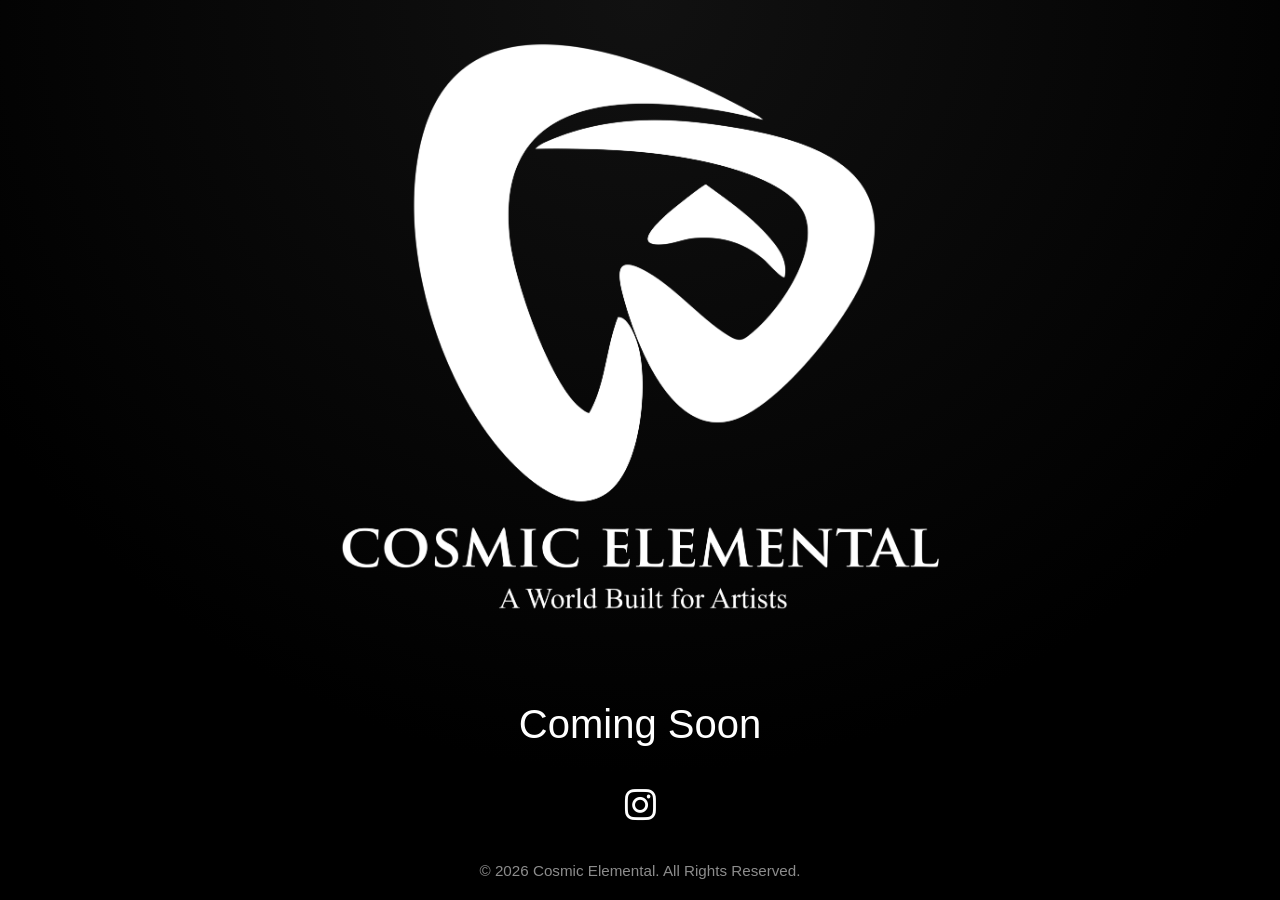
==== index.html @ 2e2dcb1f "Update index.html" ====
<!DOCTYPE html>
<html lang="en">
<head>
<meta charset="UTF-8">
<meta name="viewport" content="width=device-width, initial-scale=1.0">

<title>Cosmic Elemental</title>

<meta name="description" content="Cosmic Elemental - A World Built for Artists. Events, Education, Community and Artist Growth.">

<meta name="keywords" content="Cosmic Elemental, Dance, Artists, Art Community, Events, Workshops, Education, Artist Agency">

<meta property="og:title" content="Cosmic Elemental">
<meta property="og:description" content="A World Built for Artists">
<meta property="og:type" content="website">
<meta property="og:image" content="logo.png">

<link rel="icon" type="image/png" href="favicon.png">

<link rel="stylesheet"
href="https://cdnjs.cloudflare.com/ajax/libs/font-awesome/6.5.1/css/all.min.css">

<style>

*{
    margin:0;
    padding:0;
    box-sizing:border-box;
}

body{
    background:#000;
    background-image:
        radial-gradient(circle at top, #111 0%, #000 70%);
    color:#fff;
    font-family:Georgia, serif;
    min-height:100vh;
    display:flex;
    justify-content:center;
    align-items:center;
    text-align:center;
    overflow:hidden;
}

.container{
    max-width:900px;
    padding:20px;
}

.logo{
    width:700px;
    max-width:95%;
    margin-bottom:30px;
    position:relative;
    left:-9px;
}

h1{
    font-size:4rem;
    letter-spacing:4px;
    font-weight:400;
    margin-bottom:10px;
}

.coming-soon{
    margin-top:30px;
    font-family:Arial, sans-serif;
    font-size:2.5rem;
    font-weight:300;
}

.socials{
    margin-top:40px;
}

.socials a{
    color:white;
    font-size:2.2rem;
    margin:0 15px;
    transition:.3s ease;
}

.socials a:hover{
    opacity:.65;
}

.footer{
    margin-top:35px;
    font-size:.95rem;
    opacity:.55;
    font-family:Arial, sans-serif;
}

@media(max-width:768px){

.logo{
    width:95vw;
    max-width:700px;
    margin-bottom:15px;
    position:relative;
    left:-5px;
}

.coming-soon{
    font-size:1.6rem;
    margin-top:10px;
}

.socials{
    margin-top:25px;
}

.socials a{
    font-size:1.8rem;
}

.footer{
    margin-top:25px;
    font-size:.8rem;
}
}

</style>
</head>

<body>

<div class="container">

    <!-- Replace logo.png with your logo file -->
    <img src="logo.png" alt="Cosmic Elemental Logo" class="logo">
    

    <div class="coming-soon">
        Coming Soon
    </div>

    <div class="socials">

        <a href="https://instagram.com/cosmicelemental" target="_blank" aria-label="Instagram">
            <i class="fab fa-instagram"></i>
        </a>

        <!-- Add LinkedIn when available -->
        <!--
        <a href="https://linkedin.com/company/cosmicelemental" target="_blank">
            <i class="fab fa-linkedin"></i>
        </a>
        -->

    </div>

    <div class="footer">
        © 2026 Cosmic Elemental. All Rights Reserved.
    </div>

</div>

</body>
</html>
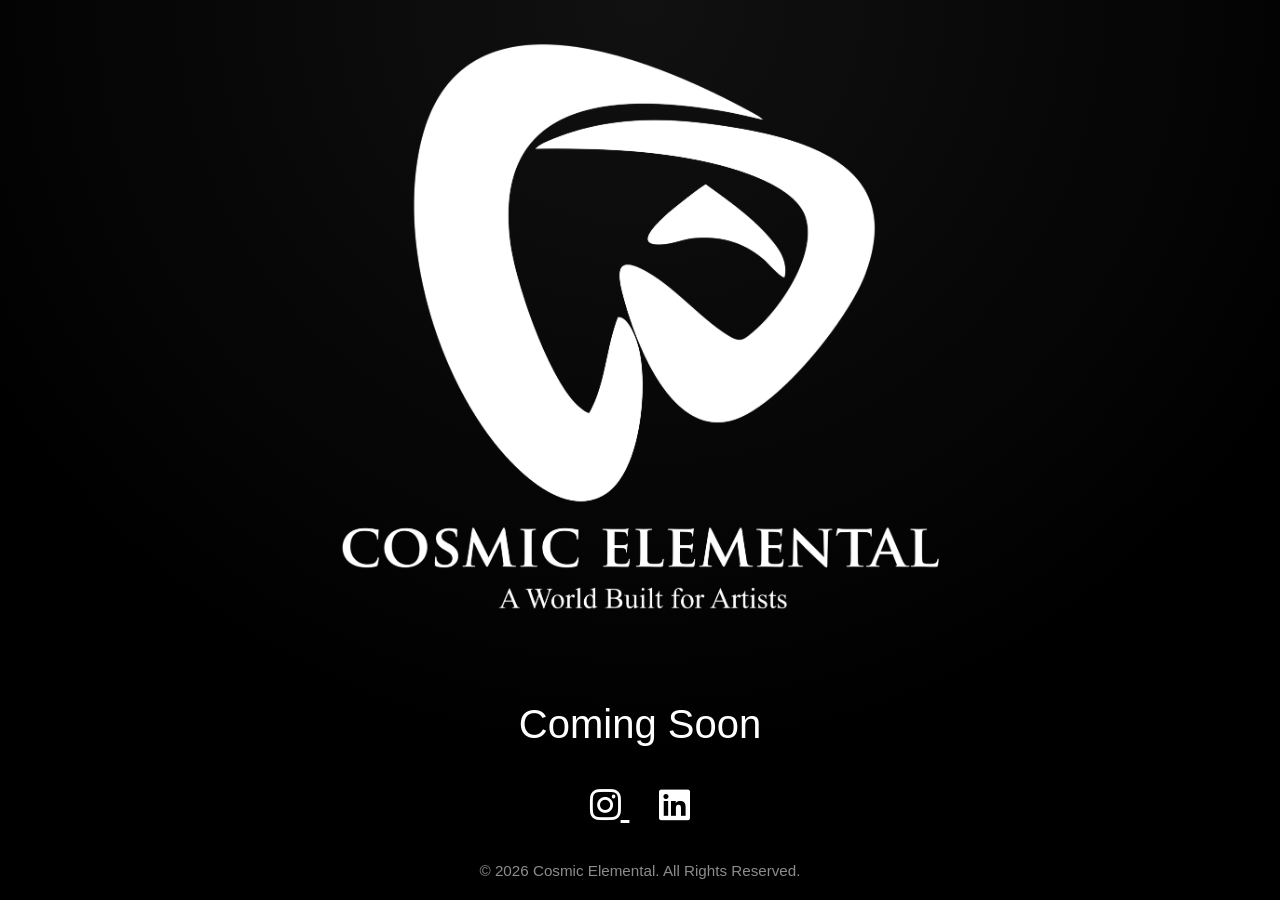
==== commit 225af235: "Update index.html" ====
--- a/index.html
+++ b/index.html
@@ -135,20 +135,17 @@
         Coming Soon
     </div>
 
-    <div class="socials">
+   <div class="socials">
 
-        <a href="https://instagram.com/cosmicelemental" target="_blank" aria-label="Instagram">
-            <i class="fab fa-instagram"></i>
-        </a>
+    <a href="https://instagram.com/cosmicelemental" target="_blank" aria-label="Instagram">
+        <i class="fab fa-instagram"></i>
+    </a>
 
-        <!-- Add LinkedIn when available -->
-        <!--
-        <a href="https://linkedin.com/company/cosmicelemental" target="_blank">
-            <i class="fab fa-linkedin"></i>
-        </a>
-        -->
+    <a href="https://www.linkedin.com/company/cosmic-elemental/" target="_blank" aria-label="LinkedIn">
+        <i class="fab fa-linkedin"></i>
+    </a>
 
-    </div>
+</div>
 
     <div class="footer">
         © 2026 Cosmic Elemental. All Rights Reserved.
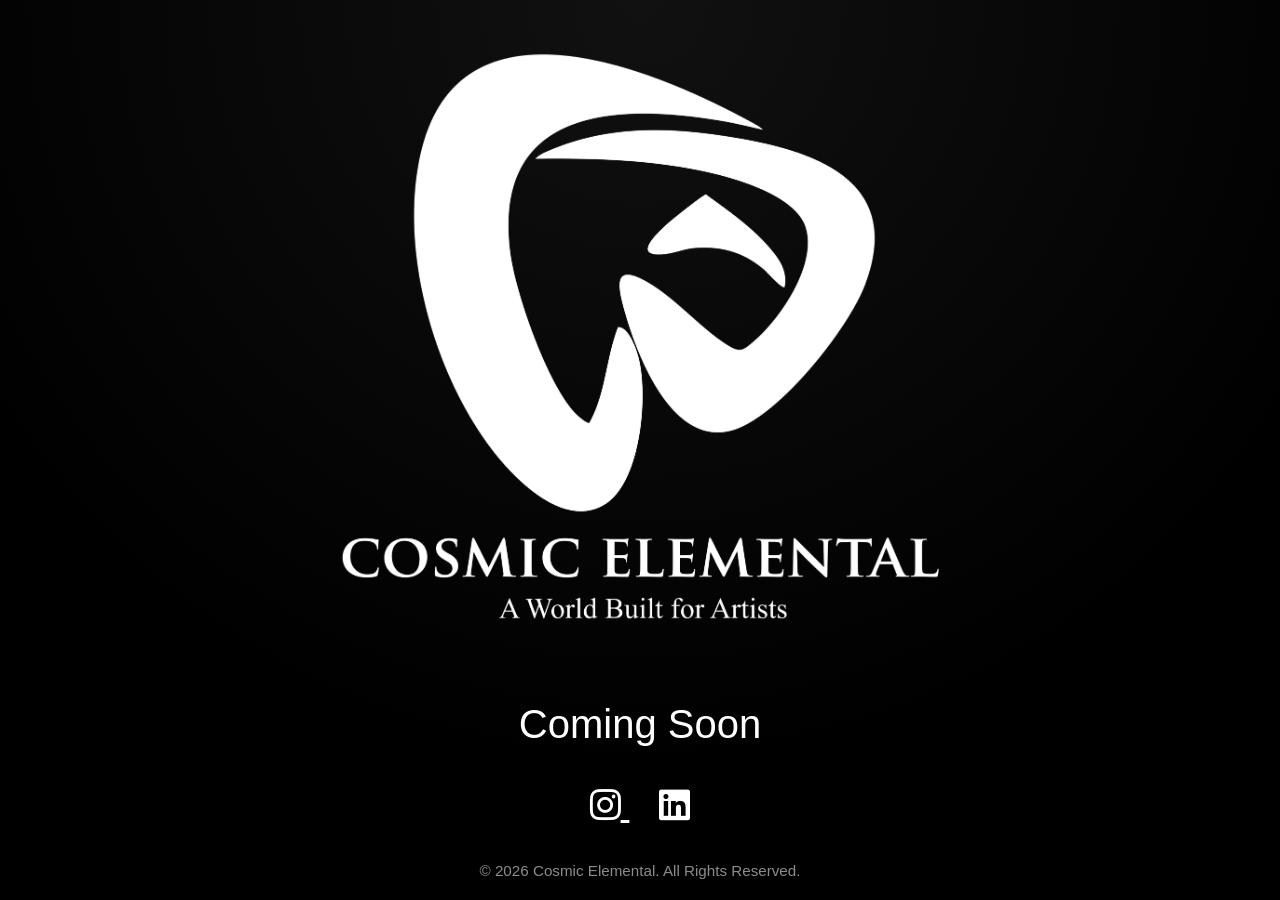
==== commit 8a0f20b0: "Update index.html" ====
--- a/index.html
+++ b/index.html
@@ -53,6 +53,7 @@
     margin-bottom:30px;
     position:relative;
     left:-9px;
+    top:10px;
 }
 
 h1{
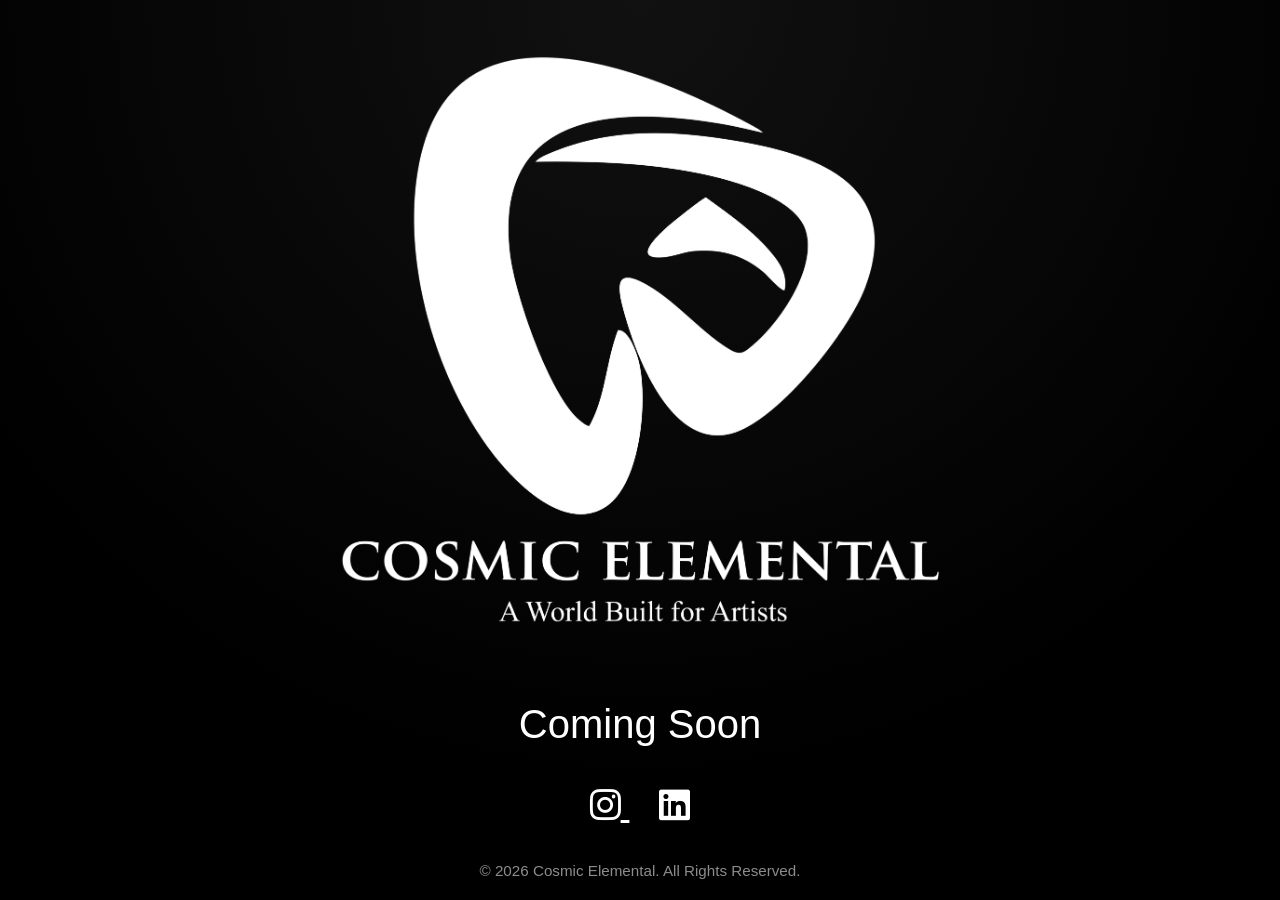
==== commit 4e6e2e80: "Update index.html" ====
--- a/index.html
+++ b/index.html
@@ -53,7 +53,7 @@
     margin-bottom:30px;
     position:relative;
     left:-9px;
-    top:10px;
+    top:13px;
 }
 
 h1{
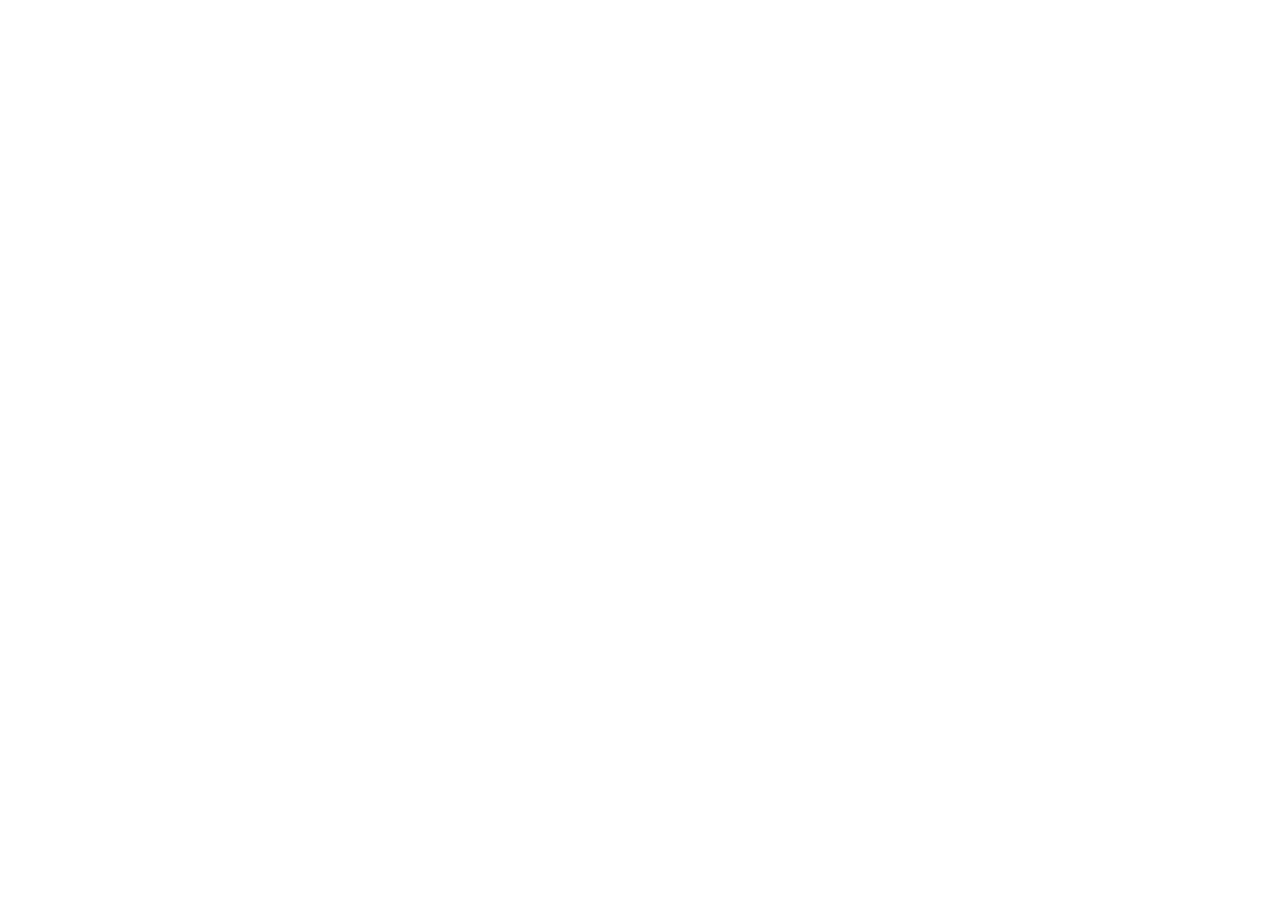
==== commit 18308fd5: "Add files via upload" ====
--- a/index.html
+++ b/index.html
@@ -1,158 +1,22 @@
-<!DOCTYPE html>
-<html lang="en">
-<head>
-<meta charset="UTF-8">
-<meta name="viewport" content="width=device-width, initial-scale=1.0">
-
-<title>Cosmic Elemental</title>
-
-<meta name="description" content="Cosmic Elemental - A World Built for Artists. Events, Education, Community and Artist Growth.">
-
-<meta name="keywords" content="Cosmic Elemental, Dance, Artists, Art Community, Events, Workshops, Education, Artist Agency">
-
-<meta property="og:title" content="Cosmic Elemental">
-<meta property="og:description" content="A World Built for Artists">
-<meta property="og:type" content="website">
-<meta property="og:image" content="logo.png">
-
-<link rel="icon" type="image/png" href="favicon.png">
-
-<link rel="stylesheet"
-href="https://cdnjs.cloudflare.com/ajax/libs/font-awesome/6.5.1/css/all.min.css">
-
-<style>
-
-*{
-    margin:0;
-    padding:0;
-    box-sizing:border-box;
-}
-
-body{
-    background:#000;
-    background-image:
-        radial-gradient(circle at top, #111 0%, #000 70%);
-    color:#fff;
-    font-family:Georgia, serif;
-    min-height:100vh;
-    display:flex;
-    justify-content:center;
-    align-items:center;
-    text-align:center;
-    overflow:hidden;
-}
-
-.container{
-    max-width:900px;
-    padding:20px;
-}
-
-.logo{
-    width:700px;
-    max-width:95%;
-    margin-bottom:30px;
-    position:relative;
-    left:-9px;
-    top:13px;
-}
-
-h1{
-    font-size:4rem;
-    letter-spacing:4px;
-    font-weight:400;
-    margin-bottom:10px;
-}
-
-.coming-soon{
-    margin-top:30px;
-    font-family:Arial, sans-serif;
-    font-size:2.5rem;
-    font-weight:300;
-}
-
-.socials{
-    margin-top:40px;
-}
-
-.socials a{
-    color:white;
-    font-size:2.2rem;
-    margin:0 15px;
-    transition:.3s ease;
-}
-
-.socials a:hover{
-    opacity:.65;
-}
-
-.footer{
-    margin-top:35px;
-    font-size:.95rem;
-    opacity:.55;
-    font-family:Arial, sans-serif;
-}
-
-@media(max-width:768px){
-
-.logo{
-    width:95vw;
-    max-width:700px;
-    margin-bottom:15px;
-    position:relative;
-    left:-5px;
-}
-
-.coming-soon{
-    font-size:1.6rem;
-    margin-top:10px;
-}
-
-.socials{
-    margin-top:25px;
-}
-
-.socials a{
-    font-size:1.8rem;
-}
-
-.footer{
-    margin-top:25px;
-    font-size:.8rem;
-}
-}
-
-</style>
-</head>
-
-<body>
-
-<div class="container">
-
-    <!-- Replace logo.png with your logo file -->
-    <img src="logo.png" alt="Cosmic Elemental Logo" class="logo">
-    
-
-    <div class="coming-soon">
-        Coming Soon
-    </div>
-
-   <div class="socials">
-
-    <a href="https://instagram.com/cosmicelemental" target="_blank" aria-label="Instagram">
-        <i class="fab fa-instagram"></i>
-    </a>
-
-    <a href="https://www.linkedin.com/company/cosmic-elemental/" target="_blank" aria-label="LinkedIn">
-        <i class="fab fa-linkedin"></i>
-    </a>
-
-</div>
-
-    <div class="footer">
-        © 2026 Cosmic Elemental. All Rights Reserved.
-    </div>
-
-</div>
-
-</body>
-</html>
+
+  <!DOCTYPE html>
+  <html lang="en">
+    <head>
+      
+      <meta charset="UTF-8" />
+      <meta name="viewport" content="width=device-width, initial-scale=1.0" />
+      <title>Design Cosmic Elemental Website</title>
+      <meta name="description" content="Connects global artists and creative professionals through immersive event discovery, portfolio showcases, opportunities, and community building." />
+      <meta name="robots" content="noindex, nofollow" />
+      <style>html, body { height: 100%; margin: 0; } #root { height: 100%; }</style>
+      
+    </head>
+
+    <body>
+      
+      <div id="root"></div>
+      <script type="module" src="/src/main.tsx"></script>
+      
+    </body>
+  </html>
+  
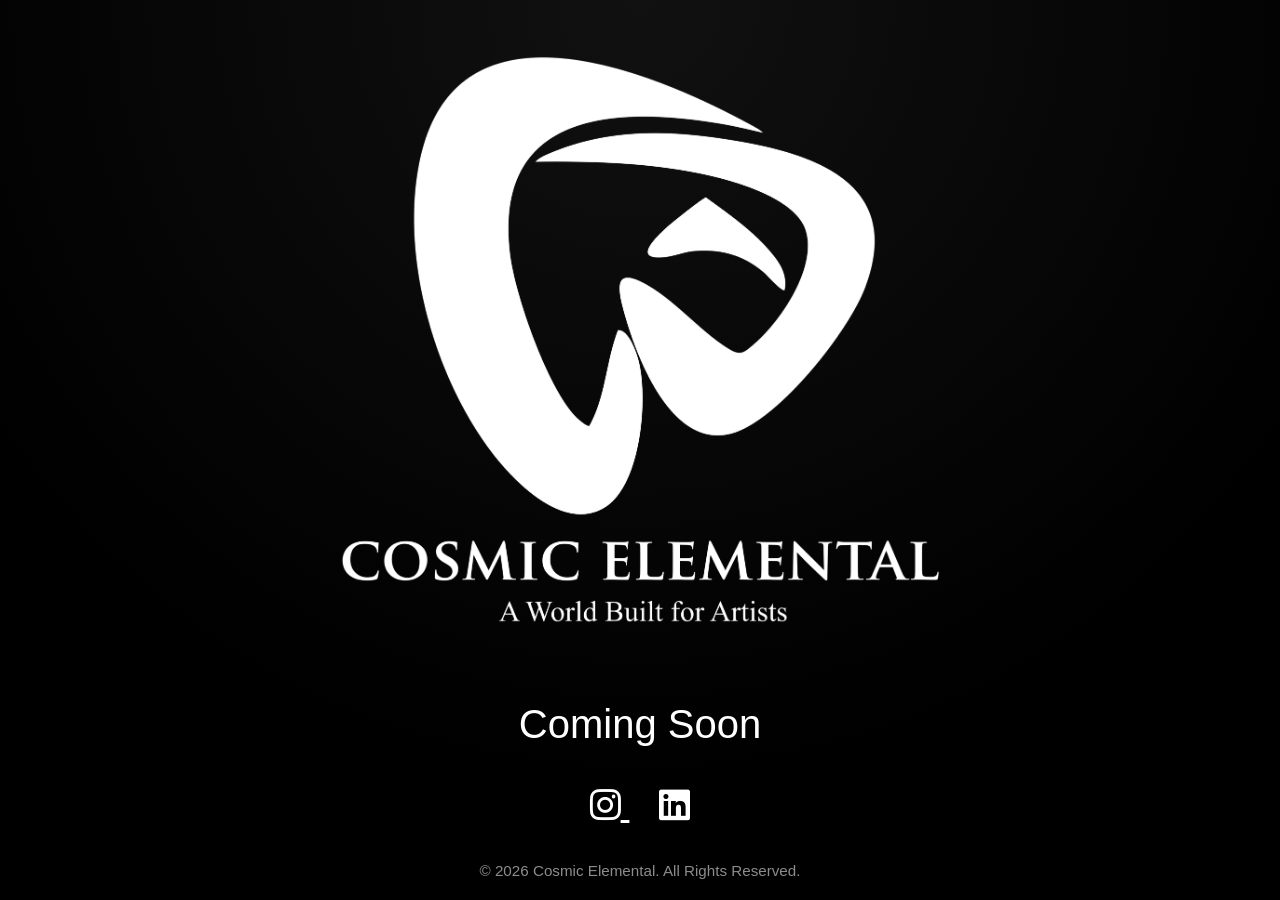
==== commit 328b597c: "Add files via upload" ====
--- a/index.html
+++ b/index.html
@@ -1,22 +1,158 @@
-
-  <!DOCTYPE html>
-  <html lang="en">
-    <head>
-      
-      <meta charset="UTF-8" />
-      <meta name="viewport" content="width=device-width, initial-scale=1.0" />
-      <title>Design Cosmic Elemental Website</title>
-      <meta name="description" content="Connects global artists and creative professionals through immersive event discovery, portfolio showcases, opportunities, and community building." />
-      <meta name="robots" content="noindex, nofollow" />
-      <style>html, body { height: 100%; margin: 0; } #root { height: 100%; }</style>
-      
-    </head>
-
-    <body>
-      
-      <div id="root"></div>
-      <script type="module" src="/src/main.tsx"></script>
-      
-    </body>
-  </html>
-  +<!DOCTYPE html>
+<html lang="en">
+<head>
+<meta charset="UTF-8">
+<meta name="viewport" content="width=device-width, initial-scale=1.0">
+
+<title>Cosmic Elemental</title>
+
+<meta name="description" content="Cosmic Elemental - A World Built for Artists. Events, Education, Community and Artist Growth.">
+
+<meta name="keywords" content="Cosmic Elemental, Dance, Artists, Art Community, Events, Workshops, Education, Artist Agency">
+
+<meta property="og:title" content="Cosmic Elemental">
+<meta property="og:description" content="A World Built for Artists">
+<meta property="og:type" content="website">
+<meta property="og:image" content="logo.png">
+
+<link rel="icon" type="image/png" href="favicon.png">
+
+<link rel="stylesheet"
+href="https://cdnjs.cloudflare.com/ajax/libs/font-awesome/6.5.1/css/all.min.css">
+
+<style>
+
+*{
+    margin:0;
+    padding:0;
+    box-sizing:border-box;
+}
+
+body{
+    background:#000;
+    background-image:
+        radial-gradient(circle at top, #111 0%, #000 70%);
+    color:#fff;
+    font-family:Georgia, serif;
+    min-height:100vh;
+    display:flex;
+    justify-content:center;
+    align-items:center;
+    text-align:center;
+    overflow:hidden;
+}
+
+.container{
+    max-width:900px;
+    padding:20px;
+}
+
+.logo{
+    width:700px;
+    max-width:95%;
+    margin-bottom:30px;
+    position:relative;
+    left:-9px;
+    top:13px;
+}
+
+h1{
+    font-size:4rem;
+    letter-spacing:4px;
+    font-weight:400;
+    margin-bottom:10px;
+}
+
+.coming-soon{
+    margin-top:30px;
+    font-family:Arial, sans-serif;
+    font-size:2.5rem;
+    font-weight:300;
+}
+
+.socials{
+    margin-top:40px;
+}
+
+.socials a{
+    color:white;
+    font-size:2.2rem;
+    margin:0 15px;
+    transition:.3s ease;
+}
+
+.socials a:hover{
+    opacity:.65;
+}
+
+.footer{
+    margin-top:35px;
+    font-size:.95rem;
+    opacity:.55;
+    font-family:Arial, sans-serif;
+}
+
+@media(max-width:768px){
+
+.logo{
+    width:95vw;
+    max-width:700px;
+    margin-bottom:15px;
+    position:relative;
+    left:-5px;
+}
+
+.coming-soon{
+    font-size:1.6rem;
+    margin-top:10px;
+}
+
+.socials{
+    margin-top:25px;
+}
+
+.socials a{
+    font-size:1.8rem;
+}
+
+.footer{
+    margin-top:25px;
+    font-size:.8rem;
+}
+}
+
+</style>
+</head>
+
+<body>
+
+<div class="container">
+
+    <!-- Replace logo.png with your logo file -->
+    <img src="logo.png" alt="Cosmic Elemental Logo" class="logo">
+    
+
+    <div class="coming-soon">
+        Coming Soon
+    </div>
+
+   <div class="socials">
+
+    <a href="https://instagram.com/cosmicelemental" target="_blank" aria-label="Instagram">
+        <i class="fab fa-instagram"></i>
+    </a>
+
+    <a href="https://www.linkedin.com/company/cosmic-elemental/" target="_blank" aria-label="LinkedIn">
+        <i class="fab fa-linkedin"></i>
+    </a>
+
+</div>
+
+    <div class="footer">
+        © 2026 Cosmic Elemental. All Rights Reserved.
+    </div>
+
+</div>
+
+</body>
+</html>
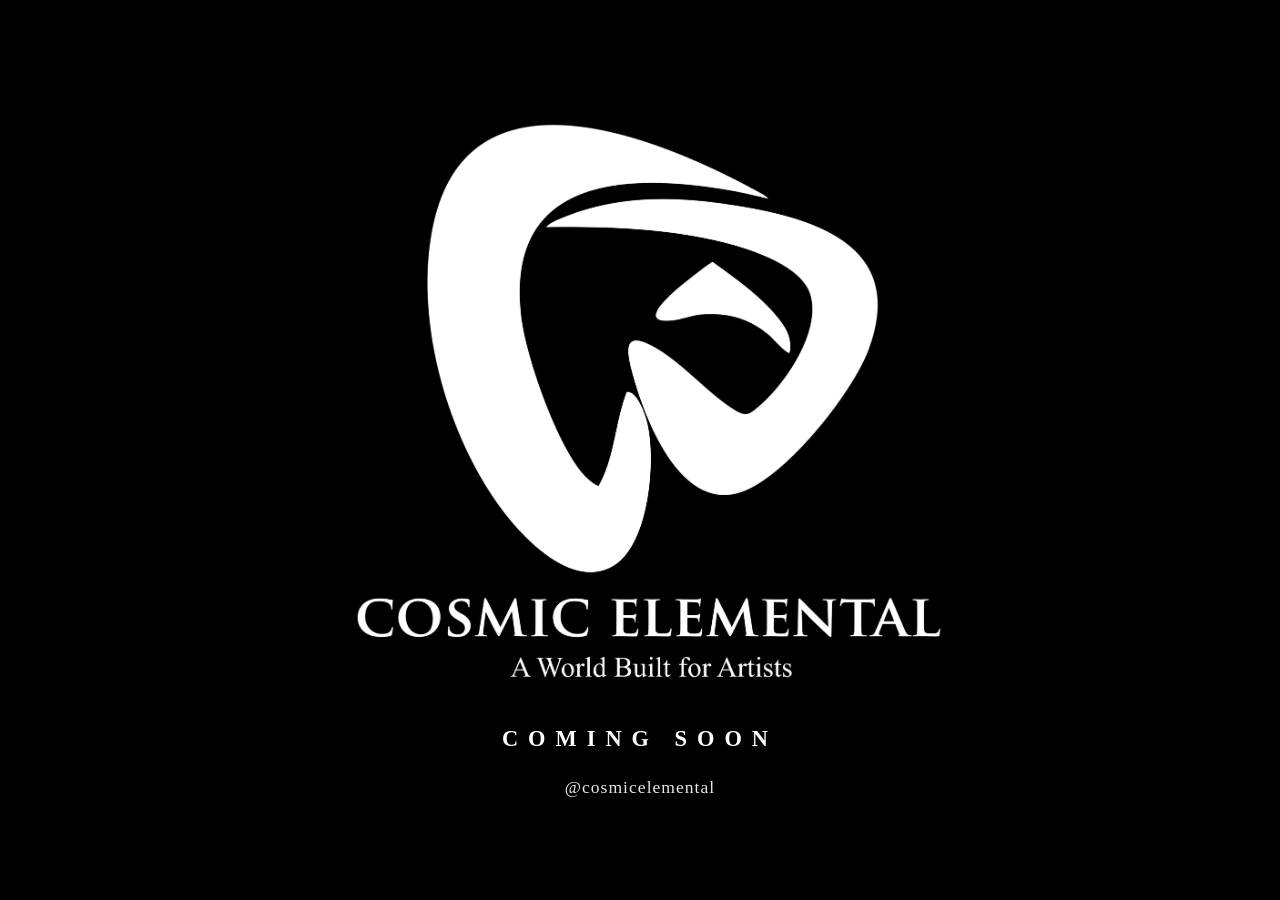
==== commit 16b3f4ff: "Add files via upload" ====
--- a/index.html
+++ b/index.html
@@ -5,20 +5,7 @@
 <meta name="viewport" content="width=device-width, initial-scale=1.0">
 
 <title>Cosmic Elemental</title>
-
-<meta name="description" content="Cosmic Elemental - A World Built for Artists. Events, Education, Community and Artist Growth.">
-
-<meta name="keywords" content="Cosmic Elemental, Dance, Artists, Art Community, Events, Workshops, Education, Artist Agency">
-
-<meta property="og:title" content="Cosmic Elemental">
-<meta property="og:description" content="A World Built for Artists">
-<meta property="og:type" content="website">
-<meta property="og:image" content="logo.png">
-
-<link rel="icon" type="image/png" href="favicon.png">
-
-<link rel="stylesheet"
-href="https://cdnjs.cloudflare.com/ajax/libs/font-awesome/6.5.1/css/all.min.css">
+<meta name="description" content="A World Built for Artists">
 
 <style>
 
@@ -30,95 +17,52 @@
 
 body{
     background:#000;
-    background-image:
-        radial-gradient(circle at top, #111 0%, #000 70%);
     color:#fff;
-    font-family:Georgia, serif;
     min-height:100vh;
     display:flex;
     justify-content:center;
     align-items:center;
     text-align:center;
-    overflow:hidden;
+    font-family:Georgia, serif;
 }
 
 .container{
-    max-width:900px;
+    width:100%;
     padding:20px;
 }
 
+/* PERFECT SIZE */
 .logo{
-    width:700px;
-    max-width:95%;
-    margin-bottom:30px;
-    position:relative;
-    left:-9px;
-    top:13px;
+    width:min(650px,80vw);
+    height:auto;
+    display:block;
+    margin:0 auto;
 }
 
-h1{
-    font-size:4rem;
-    letter-spacing:4px;
-    font-weight:400;
-    margin-bottom:10px;
+.coming{
+    margin-top:20px;
+    color:#fff;
+    font-size:1.4rem;
+    font-weight:600;
+    letter-spacing:10px;
+    text-transform:uppercase;
 }
 
-.coming-soon{
-    margin-top:30px;
-    font-family:Arial, sans-serif;
-    font-size:2.5rem;
-    font-weight:300;
-}
-
-.socials{
-    margin-top:40px;
-}
-
-.socials a{
-    color:white;
-    font-size:2.2rem;
-    margin:0 15px;
-    transition:.3s ease;
-}
-
-.socials a:hover{
-    opacity:.65;
-}
-
-.footer{
-    margin-top:35px;
-    font-size:.95rem;
-    opacity:.55;
-    font-family:Arial, sans-serif;
-}
-
-@media(max-width:768px){
-
-.logo{
-    width:95vw;
-    max-width:700px;
-    margin-bottom:15px;
-    position:relative;
-    left:-5px;
-}
-
-.coming-soon{
-    font-size:1.6rem;
-    margin-top:10px;
-}
-
-.socials{
+.social{
     margin-top:25px;
 }
 
-.socials a{
-    font-size:1.8rem;
+.social a{
+    color:#fff;
+    text-decoration:none;
+    font-size:1.1rem;
+    letter-spacing:1px;
+    opacity:.9;
+    transition:.3s;
 }
 
-.footer{
-    margin-top:25px;
-    font-size:.8rem;
-}
+.social a:hover{
+    opacity:.6;
 }
 
 </style>
@@ -128,31 +72,23 @@
 
 <div class="container">
 
-    <!-- Replace logo.png with your logo file -->
-    <img src="logo.png" alt="Cosmic Elemental Logo" class="logo">
-    
+    <img
+        src="CE OG WHITE 1.png"
+        alt="Cosmic Elemental"
+        class="logo"
+    >
 
-    <div class="coming-soon">
-        Coming Soon
+    <div class="coming">
+        COMING SOON
     </div>
 
-   <div class="socials">
-
-    <a href="https://instagram.com/cosmicelemental" target="_blank" aria-label="Instagram">
-        <i class="fab fa-instagram"></i>
-    </a>
-
-    <a href="https://www.linkedin.com/company/cosmic-elemental/" target="_blank" aria-label="LinkedIn">
-        <i class="fab fa-linkedin"></i>
-    </a>
-
-</div>
-
-    <div class="footer">
-        © 2026 Cosmic Elemental. All Rights Reserved.
+    <div class="social">
+        <a href="https://instagram.com/cosmicelemental" target="_blank">
+            @cosmicelemental
+        </a>
     </div>
 
 </div>
 
 </body>
-</html>
+</html>
